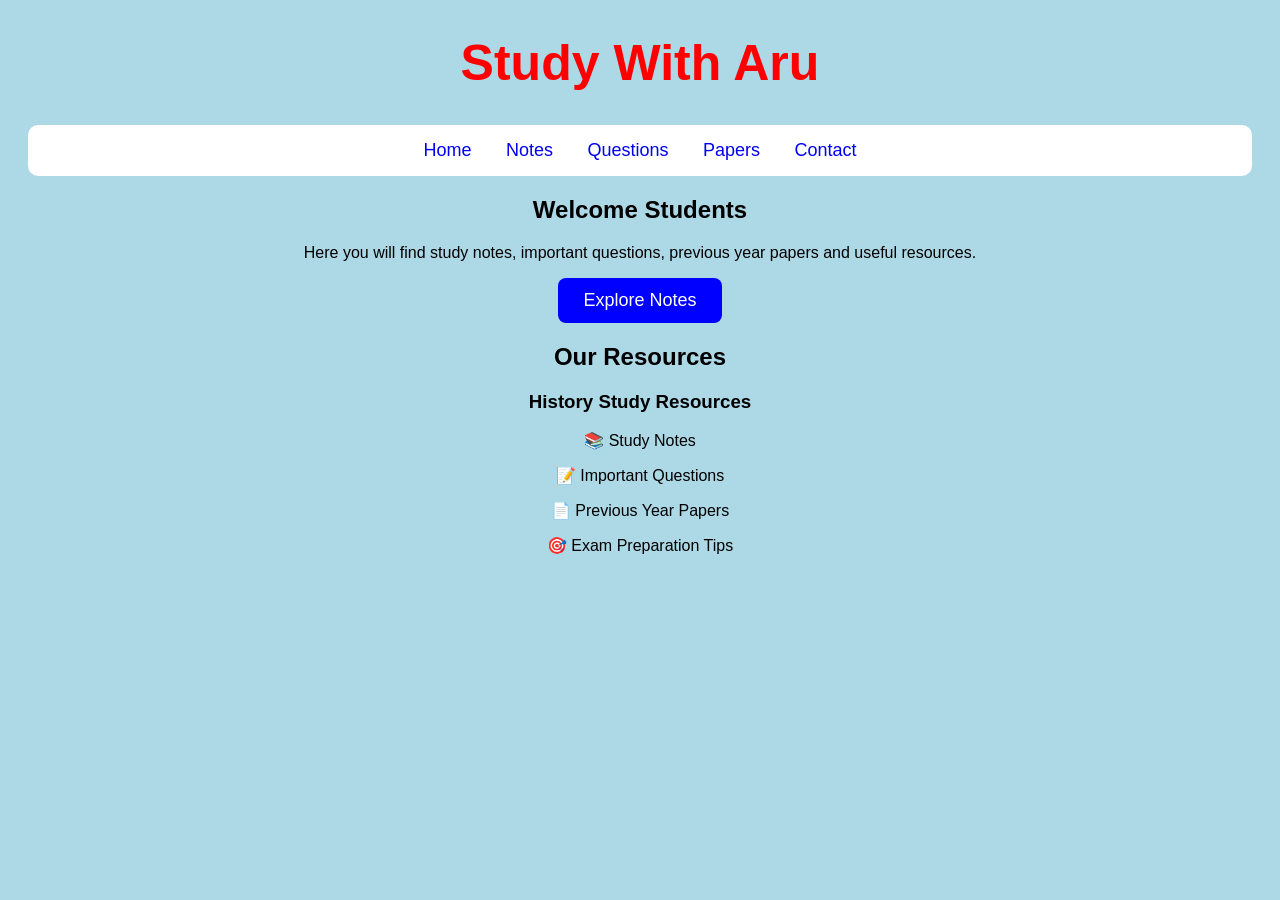
==== index.html @ b59f301b "Add files via upload" ====
<!DOCTYPE html>
<html>
<head>
    <title>Study With Aru</title>
    <link rel="stylesheet" href="style.css">
</head>
<body>

    <h1>Study With Aru</h1>

    <nav>
        <a href="#">Home</a>
        <a href="notes.html">Notes</a>
        <a href="questions.html">Questions</a>
        <a href="papers.html">Papers</a>
<a href="contact.html">Contact</a>
    </nav>

    <h2>Welcome Students</h2>

    <p>
        Here you will find study notes, important questions,
        previous year papers and useful resources.
    </p>
    <button>Explore Notes</button>
    <h2>Our Resources</h2>
   <h3>History Study Resources</h3>
<p>📚 Study Notes</p>
<p>📝 Important Questions</p>
<p>📄 Previous Year Papers</p>
<p>🎯 Exam Preparation Tips</p>

</body>
</html>
---- style.css ----
body{
    text-align:center;
    font-family:Arial;
}

h1{
    color:red;
}

nav{
    margin:20px;
}

a{
    text-decoration:none;
    margin:10px;
}
nav{
    background-color:white;
    padding:15px;
    border-radius:10px;
}

a{
    text-decoration:none;
    margin:15px;
    font-size:18px;
}
button{
    background-color:blue;
    color:white;
    padding:12px 25px;
    border:none;
    border-radius:8px;
    font-size:18px;
}
h1{
    color:red;
    font-size:50px;
}

body{
    text-align:center;
    font-family:Arial;
    background-color:lightblue;
}

nav{
    background-color:white;
    padding:15px;
    border-radius:10px;
}

a{
    text-decoration:none;
    margin:15px;
    font-size:18px;
}

button{
    background-color:blue;
    color:white;
    padding:12px 25px;
    border:none;
    border-radius:8px;
    font-size:18px;
}
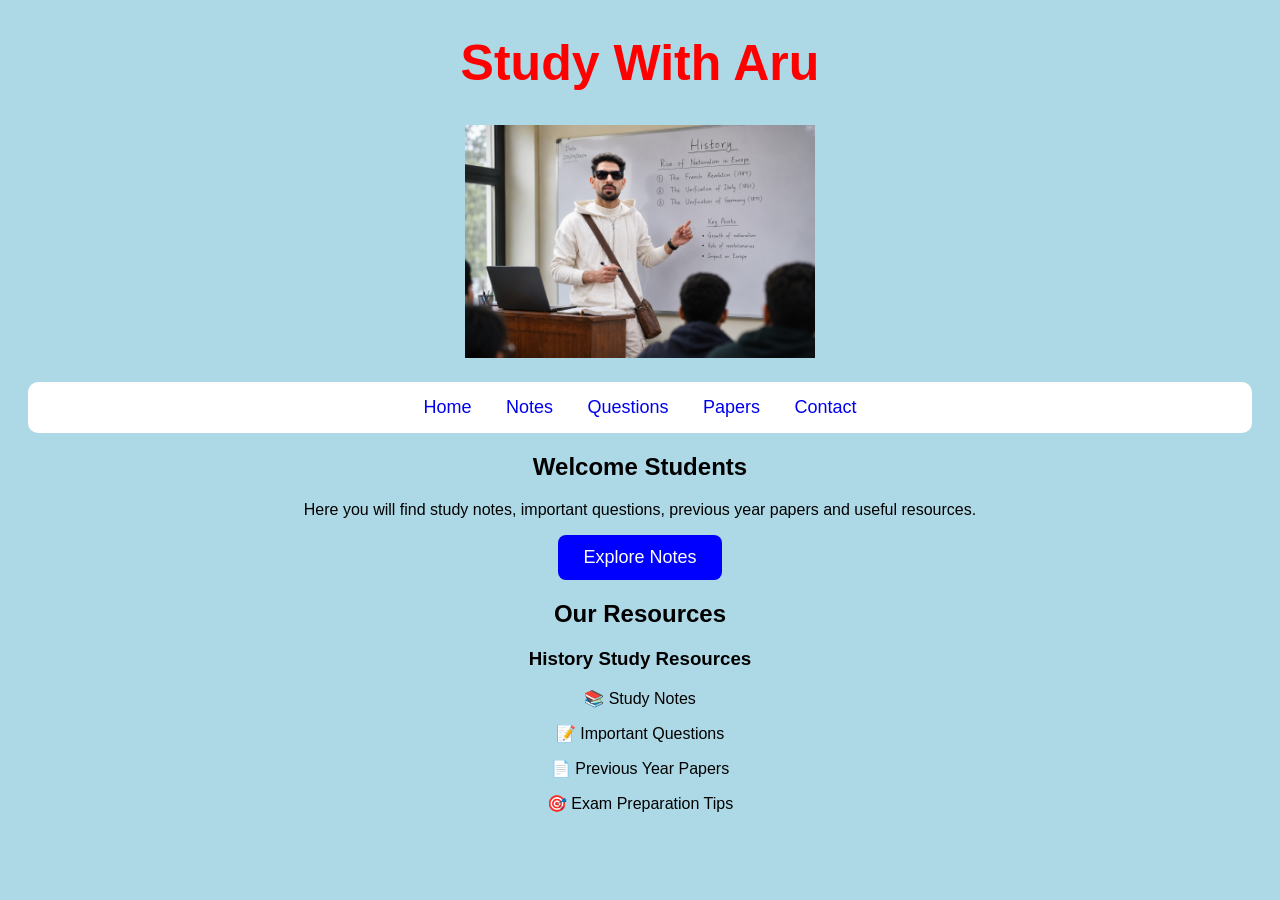
==== commit c7910eb4: "Update index.html" ====
--- a/index.html
+++ b/index.html
@@ -7,6 +7,7 @@
 <body>
 
     <h1>Study With Aru</h1>
+    <img src="teacher.jpg.jpg" alt="Study With Aru Teacher" width="350">
 
     <nav>
         <a href="#">Home</a>
@@ -31,4 +32,4 @@
 <p>🎯 Exam Preparation Tips</p>
 
 </body>
-</html>+</html>
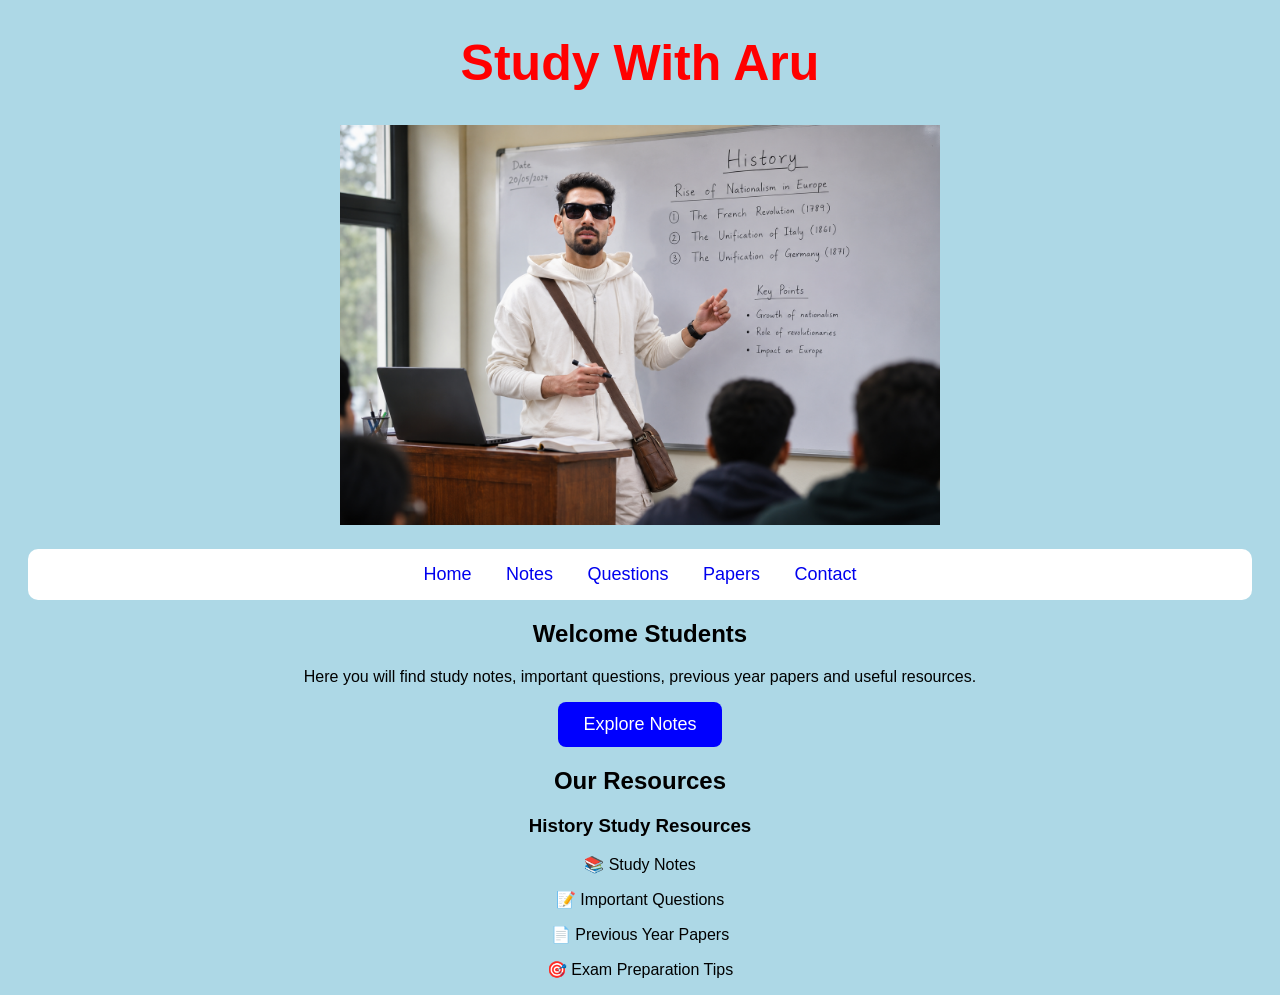
==== commit 9db952b1: "Update index.html" ====
--- a/index.html
+++ b/index.html
@@ -7,7 +7,7 @@
 <body>
 
     <h1>Study With Aru</h1>
-    <img src="teacher.jpg.jpg" alt="Study With Aru Teacher" width="350">
+    <img src="teacher.jpg.jpg" alt="Study With Aru Teacher" width="600">
 
     <nav>
         <a href="#">Home</a>
